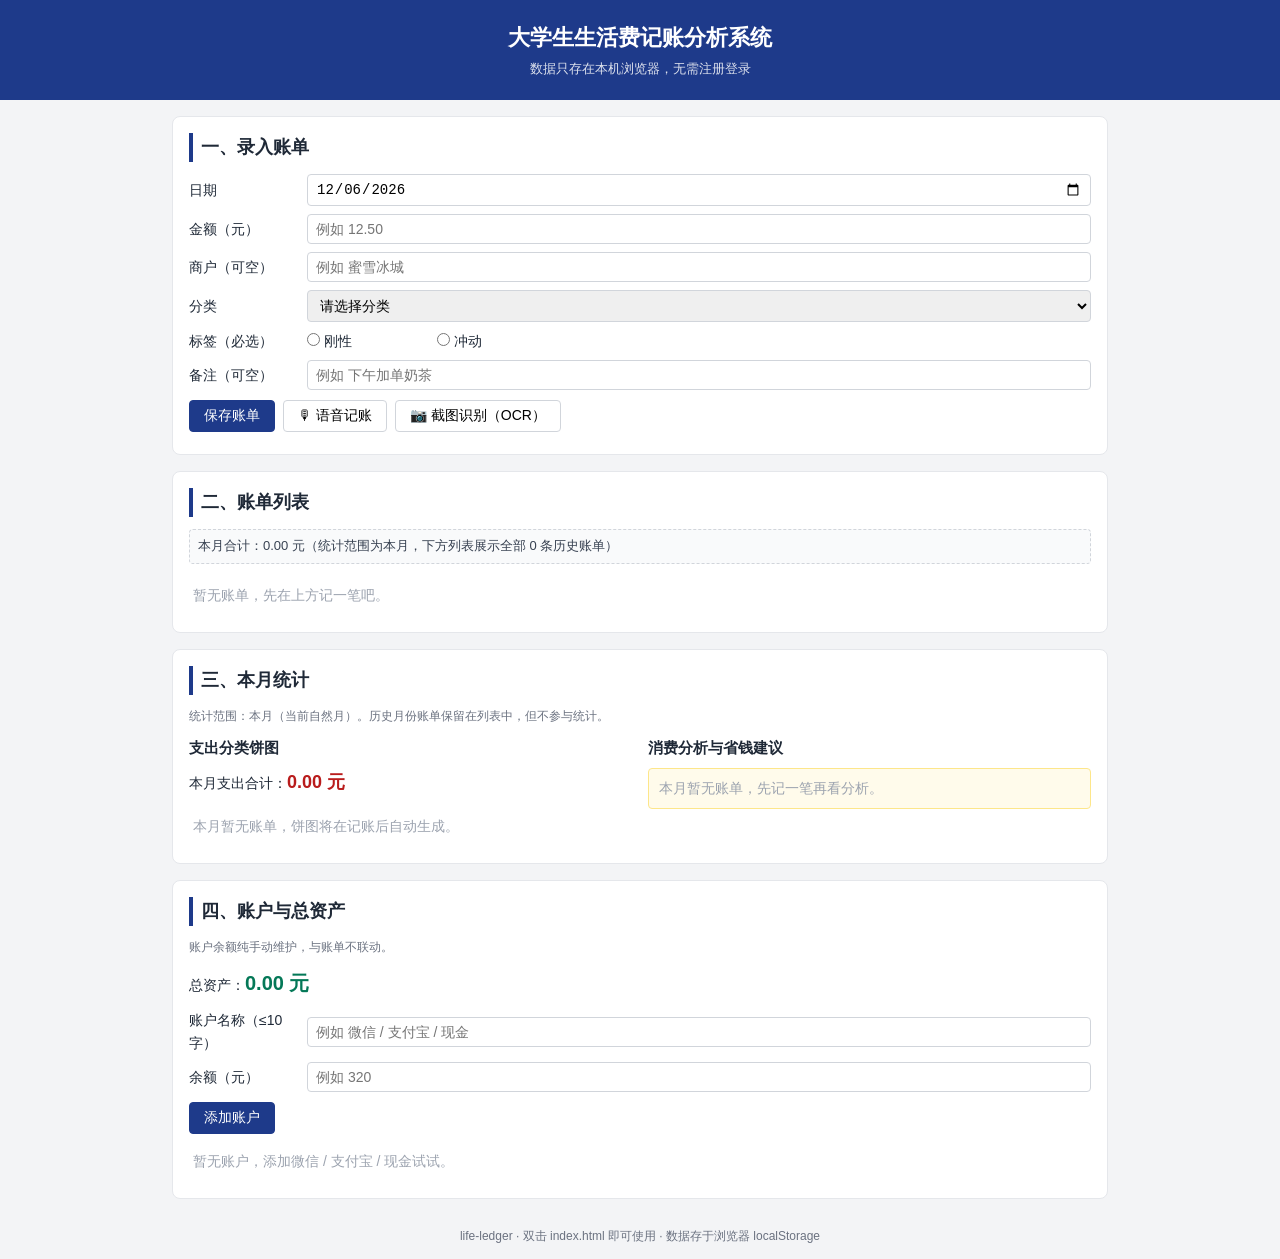
==== index.html @ d494ed3b "chore: 项目基线 v1（单机记账核心功能，含测试与文档）" ====
<!DOCTYPE html>
<html lang="zh-CN">
<head>
  <meta charset="UTF-8" />
  <meta name="viewport" content="width=device-width, initial-scale=1.0" />
  <title>大学生生活费记账分析系统</title>
  <link rel="stylesheet" href="css/style.css" />
</head>
<body>
  <header class="site-header">
    <h1>大学生生活费记账分析系统</h1>
    <p class="site-sub">数据只存在本机浏览器，无需注册登录</p>
  </header>

  <main>
    <!-- 一、录入区 -->
    <section class="card" id="section-input">
      <h2>一、录入账单</h2>
      <form id="bill-form" novalidate>
        <div class="form-row">
          <label for="bill-date">日期</label>
          <input type="date" id="bill-date" required />
        </div>
        <div class="form-row">
          <label for="bill-amount">金额（元）</label>
          <input type="number" id="bill-amount" step="0.01" min="0.01" placeholder="例如 12.50" required />
        </div>
        <div class="form-row">
          <label for="bill-merchant">商户（可空）</label>
          <input type="text" id="bill-merchant" maxlength="20" placeholder="例如 蜜雪冰城" />
        </div>
        <div class="form-row">
          <label for="bill-category">分类</label>
          <select id="bill-category" required></select>
        </div>
        <div class="form-row">
          <span class="label-text">标签（必选）</span>
          <label class="radio-label"><input type="radio" name="bill-tag" value="刚性" /> 刚性</label>
          <label class="radio-label"><input type="radio" name="bill-tag" value="冲动" /> 冲动</label>
        </div>
        <div class="form-row">
          <label for="bill-note">备注（可空）</label>
          <input type="text" id="bill-note" maxlength="50" placeholder="例如 下午加单奶茶" />
        </div>
        <div class="form-actions">
          <button type="submit" class="btn-primary">保存账单</button>
          <button type="button" id="speech-btn">🎙 语音记账</button>
          <button type="button" id="ocr-btn">📷 截图识别（OCR）</button>
        </div>
        <p class="tip error" id="form-error" style="display:none;"></p>
        <p class="tip info" id="speech-tip" style="display:none;"></p>
        <p class="tip info" id="ocr-tip" style="display:none;"></p>
      </form>
    </section>

    <!-- 二、账单列表 -->
    <section class="card" id="section-list">
      <h2>二、账单列表</h2>
      <p class="list-total" id="list-total"></p>
      <ul id="bill-list" class="bill-list"></ul>
    </section>

    <!-- 三、本月统计（饼图 + 消费分析） -->
    <section class="card" id="section-stats">
      <h2>三、本月统计</h2>
      <p class="scope-note">统计范围：本月（当前自然月）。历史月份账单保留在列表中，但不参与统计。</p>
      <div class="stats-grid">
        <div class="stats-left">
          <h3>支出分类饼图</h3>
          <p class="month-total">本月支出合计：<strong id="month-total"></strong></p>
          <div class="pie-wrap">
            <canvas id="pie-chart" width="320" height="320"></canvas>
            <p class="empty" id="pie-empty" style="display:none;">本月暂无账单，饼图将在记账后自动生成。</p>
          </div>
        </div>
        <div class="stats-right">
          <h3>消费分析与省钱建议</h3>
          <ul id="advice-list" class="advice-list"></ul>
        </div>
      </div>
    </section>

    <!-- 四、账户与总资产 -->
    <section class="card" id="section-accounts">
      <h2>四、账户与总资产</h2>
      <p class="scope-note">账户余额纯手动维护，与账单不联动。</p>
      <p class="total-assets">总资产：<strong id="total-assets">0.00 元</strong></p>
      <form id="account-form" novalidate>
        <div class="form-row">
          <label for="acc-name">账户名称（≤10 字）</label>
          <input type="text" id="acc-name" maxlength="10" placeholder="例如 微信 / 支付宝 / 现金" />
        </div>
        <div class="form-row">
          <label for="acc-balance">余额（元）</label>
          <input type="number" id="acc-balance" step="0.01" min="0" placeholder="例如 320" />
        </div>
        <div class="form-actions">
          <button type="submit" class="btn-primary">添加账户</button>
        </div>
        <p class="tip error" id="account-error" style="display:none;"></p>
      </form>
      <ul id="account-list" class="account-list"></ul>
    </section>
  </main>

  <footer class="site-footer">
    <p>life-ledger · 双击 index.html 即可使用 · 数据存于浏览器 localStorage</p>
  </footer>

  <!-- 经典 script 按依赖顺序引入（file:// 直开，禁止 ES modules）：
       Chart.js → stats（纯函数）→ store（存储）→ speech（语音）→ app（渲染入口） -->
  <script src="lib/chart.js"></script>
  <script src="js/stats.js"></script>
  <script src="js/store.js"></script>
  <script src="js/speech.js"></script>
  <script src="js/app.js"></script>
</body>
</html>
---- css/style.css ----
/* style.css —— 简洁清晰优先（十节取舍表：界面好看让位于能跑） */

* {
  box-sizing: border-box;
  margin: 0;
  padding: 0;
}

body {
  font-family: "Microsoft YaHei", "PingFang SC", Arial, sans-serif;
  background: #f3f4f6;
  color: #1f2937;
  line-height: 1.6;
}

.site-header {
  background: #1e3a8a;
  color: #fff;
  padding: 20px 16px;
  text-align: center;
}

.site-header h1 {
  font-size: 22px;
}

.site-sub {
  font-size: 13px;
  opacity: 0.85;
  margin-top: 4px;
}

main {
  max-width: 960px;
  margin: 16px auto;
  padding: 0 12px;
}

.card {
  background: #fff;
  border: 1px solid #e5e7eb;
  border-radius: 8px;
  padding: 16px;
  margin-bottom: 16px;
}

.card h2 {
  font-size: 18px;
  border-left: 4px solid #1e3a8a;
  padding-left: 8px;
  margin-bottom: 12px;
}

.card h3 {
  font-size: 15px;
  margin-bottom: 8px;
}

.scope-note,
.site-footer p {
  font-size: 12px;
  color: #6b7280;
}

.scope-note {
  margin-bottom: 10px;
}

/* 表单 */
.form-row {
  display: flex;
  align-items: center;
  gap: 8px;
  margin-bottom: 8px;
  flex-wrap: wrap;
}

.form-row label,
.label-text {
  width: 110px;
  font-size: 14px;
  flex-shrink: 0;
}

.form-row input[type="text"],
.form-row input[type="number"],
.form-row input[type="date"],
.form-row select {
  flex: 1;
  min-width: 180px;
  padding: 6px 8px;
  border: 1px solid #d1d5db;
  border-radius: 4px;
  font-size: 14px;
}

.radio-label {
  font-size: 14px;
  margin-right: 12px;
}

.form-actions {
  margin: 10px 0 6px;
  display: flex;
  gap: 8px;
  flex-wrap: wrap;
}

button {
  padding: 6px 14px;
  border: 1px solid #d1d5db;
  border-radius: 4px;
  background: #fff;
  font-size: 14px;
  cursor: pointer;
}

button:hover {
  background: #f9fafb;
}

.btn-primary {
  background: #1e3a8a;
  border-color: #1e3a8a;
  color: #fff;
}

.btn-primary:hover {
  background: #1e40af;
}

/* 提示文案 */
.tip {
  font-size: 13px;
  padding: 6px 8px;
  border-radius: 4px;
  margin-top: 6px;
}

.tip.error {
  background: #fef2f2;
  color: #b91c1c;
  border: 1px solid #fecaca;
}

.tip.info {
  background: #eff6ff;
  color: #1d4ed8;
  border: 1px solid #bfdbfe;
}

/* 账单列表 */
.list-total {
  font-size: 13px;
  color: #374151;
  background: #f9fafb;
  border: 1px dashed #d1d5db;
  border-radius: 4px;
  padding: 6px 8px;
  margin-bottom: 10px;
}

.bill-list,
.account-list,
.advice-list {
  list-style: none;
}

.bill-item {
  display: flex;
  align-items: center;
  gap: 8px;
  flex-wrap: wrap;
  padding: 8px 4px;
  border-bottom: 1px solid #f3f4f6;
  font-size: 14px;
}

.bill-date {
  color: #6b7280;
  font-size: 13px;
}

.bill-category {
  background: #eef2ff;
  color: #3730a3;
  border-radius: 3px;
  padding: 1px 6px;
  font-size: 12px;
}

.bill-tag {
  border-radius: 3px;
  padding: 1px 6px;
  font-size: 12px;
}

.tag-rigid {
  background: #ecfdf5;
  color: #047857;
}

.tag-impulsive {
  background: #fff7ed;
  color: #c2410c;
}

.bill-merchant {
  font-weight: bold;
}

.bill-note {
  color: #6b7280;
  font-size: 13px;
  flex: 1;
}

.bill-amount {
  font-weight: bold;
  color: #b91c1c;
}

.empty {
  color: #9ca3af;
  font-size: 14px;
  padding: 10px 4px;
}

/* 统计区 */
.stats-grid {
  display: flex;
  gap: 16px;
  flex-wrap: wrap;
}

.stats-left,
.stats-right {
  flex: 1;
  min-width: 280px;
}

.month-total {
  font-size: 14px;
  margin-bottom: 8px;
}

.month-total strong {
  color: #b91c1c;
  font-size: 18px;
}

.pie-wrap {
  max-width: 360px;
}

#pie-empty {
  color: #9ca3af;
}

.advice-list li {
  background: #fffbeb;
  border: 1px solid #fde68a;
  border-radius: 4px;
  padding: 8px 10px;
  font-size: 14px;
  margin-bottom: 8px;
}

/* 账户区 */
.total-assets {
  font-size: 14px;
  margin-bottom: 10px;
}

.total-assets strong {
  color: #047857;
  font-size: 20px;
}

.account-item {
  display: flex;
  align-items: center;
  gap: 8px;
  flex-wrap: wrap;
  padding: 8px 4px;
  border-bottom: 1px solid #f3f4f6;
  font-size: 14px;
}

.acc-name {
  font-weight: bold;
  min-width: 80px;
}

.acc-balance {
  color: #047857;
  font-weight: bold;
  min-width: 90px;
}

.acc-balance-input {
  width: 140px;
  padding: 4px 8px;
  border: 1px solid #d1d5db;
  border-radius: 4px;
  font-size: 13px;
}

.site-footer {
  text-align: center;
  padding: 12px;
}
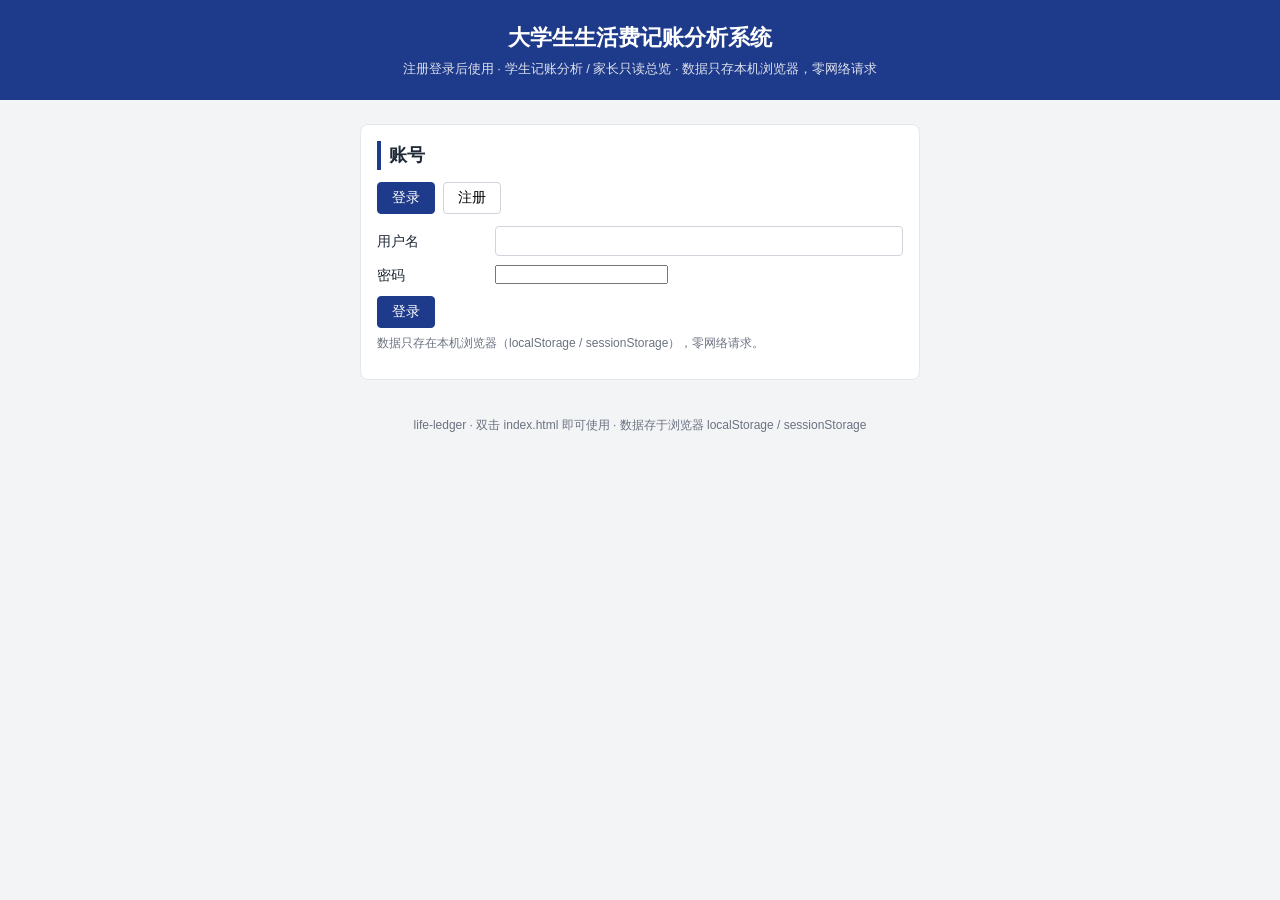
==== commit a0da9beb: "feat: v2 多账号体系与端侧 AI 三件套（注册登录/角色分流/家长只读/智能分类推荐/消费洞察引擎）" ====
--- a/index.html
+++ b/index.html
@@ -9,110 +9,28 @@
 <body>
   <header class="site-header">
     <h1>大学生生活费记账分析系统</h1>
-    <p class="site-sub">数据只存在本机浏览器，无需注册登录</p>
+    <p class="site-sub">注册登录后使用 · 学生记账分析 / 家长只读总览 · 数据只存本机浏览器，零网络请求</p>
   </header>
 
-  <main>
-    <!-- 一、录入区 -->
-    <section class="card" id="section-input">
-      <h2>一、录入账单</h2>
-      <form id="bill-form" novalidate>
-        <div class="form-row">
-          <label for="bill-date">日期</label>
-          <input type="date" id="bill-date" required />
-        </div>
-        <div class="form-row">
-          <label for="bill-amount">金额（元）</label>
-          <input type="number" id="bill-amount" step="0.01" min="0.01" placeholder="例如 12.50" required />
-        </div>
-        <div class="form-row">
-          <label for="bill-merchant">商户（可空）</label>
-          <input type="text" id="bill-merchant" maxlength="20" placeholder="例如 蜜雪冰城" />
-        </div>
-        <div class="form-row">
-          <label for="bill-category">分类</label>
-          <select id="bill-category" required></select>
-        </div>
-        <div class="form-row">
-          <span class="label-text">标签（必选）</span>
-          <label class="radio-label"><input type="radio" name="bill-tag" value="刚性" /> 刚性</label>
-          <label class="radio-label"><input type="radio" name="bill-tag" value="冲动" /> 冲动</label>
-        </div>
-        <div class="form-row">
-          <label for="bill-note">备注（可空）</label>
-          <input type="text" id="bill-note" maxlength="50" placeholder="例如 下午加单奶茶" />
-        </div>
-        <div class="form-actions">
-          <button type="submit" class="btn-primary">保存账单</button>
-          <button type="button" id="speech-btn">🎙 语音记账</button>
-          <button type="button" id="ocr-btn">📷 截图识别（OCR）</button>
-        </div>
-        <p class="tip error" id="form-error" style="display:none;"></p>
-        <p class="tip info" id="speech-tip" style="display:none;"></p>
-        <p class="tip info" id="ocr-tip" style="display:none;"></p>
-      </form>
-    </section>
-
-    <!-- 二、账单列表 -->
-    <section class="card" id="section-list">
-      <h2>二、账单列表</h2>
-      <p class="list-total" id="list-total"></p>
-      <ul id="bill-list" class="bill-list"></ul>
-    </section>
-
-    <!-- 三、本月统计（饼图 + 消费分析） -->
-    <section class="card" id="section-stats">
-      <h2>三、本月统计</h2>
-      <p class="scope-note">统计范围：本月（当前自然月）。历史月份账单保留在列表中，但不参与统计。</p>
-      <div class="stats-grid">
-        <div class="stats-left">
-          <h3>支出分类饼图</h3>
-          <p class="month-total">本月支出合计：<strong id="month-total"></strong></p>
-          <div class="pie-wrap">
-            <canvas id="pie-chart" width="320" height="320"></canvas>
-            <p class="empty" id="pie-empty" style="display:none;">本月暂无账单，饼图将在记账后自动生成。</p>
-          </div>
-        </div>
-        <div class="stats-right">
-          <h3>消费分析与省钱建议</h3>
-          <ul id="advice-list" class="advice-list"></ul>
-        </div>
-      </div>
-    </section>
-
-    <!-- 四、账户与总资产 -->
-    <section class="card" id="section-accounts">
-      <h2>四、账户与总资产</h2>
-      <p class="scope-note">账户余额纯手动维护，与账单不联动。</p>
-      <p class="total-assets">总资产：<strong id="total-assets">0.00 元</strong></p>
-      <form id="account-form" novalidate>
-        <div class="form-row">
-          <label for="acc-name">账户名称（≤10 字）</label>
-          <input type="text" id="acc-name" maxlength="10" placeholder="例如 微信 / 支付宝 / 现金" />
-        </div>
-        <div class="form-row">
-          <label for="acc-balance">余额（元）</label>
-          <input type="number" id="acc-balance" step="0.01" min="0" placeholder="例如 320" />
-        </div>
-        <div class="form-actions">
-          <button type="submit" class="btn-primary">添加账户</button>
-        </div>
-        <p class="tip error" id="account-error" style="display:none;"></p>
-      </form>
-      <ul id="account-list" class="account-list"></ul>
-    </section>
-  </main>
+  <!-- 主容器：app.js 按登录态与角色整体渲染（登录注册 / 学生界面 / 家长引导页 / 家长只读视图）。
+       家长视图通过"不渲染"保证 DOM 中无任何写入口，而非 display:none 隐藏。 -->
+  <main id="app-main"></main>
 
   <footer class="site-footer">
-    <p>life-ledger · 双击 index.html 即可使用 · 数据存于浏览器 localStorage</p>
+    <p>life-ledger · 双击 index.html 即可使用 · 数据存于浏览器 localStorage / sessionStorage</p>
   </footer>
 
   <!-- 经典 script 按依赖顺序引入（file:// 直开，禁止 ES modules）：
-       Chart.js → stats（纯函数）→ store（存储）→ speech（语音）→ app（渲染入口） -->
+       Chart.js → stats（统计纯函数）→ store（唯一存储访问）→ speech（语音）
+       → auth（注册登录/哈希/邀请码/迁移决策）→ recommend（智能推荐）
+       → insights（AI 洞察，依赖 stats）→ app（渲染入口） -->
   <script src="lib/chart.js"></script>
   <script src="js/stats.js"></script>
   <script src="js/store.js"></script>
   <script src="js/speech.js"></script>
+  <script src="js/auth.js"></script>
+  <script src="js/recommend.js"></script>
+  <script src="js/insights.js"></script>
   <script src="js/app.js"></script>
 </body>
 </html>
--- a/css/style.css
+++ b/css/style.css
@@ -310,3 +310,72 @@
   text-align: center;
   padding: 12px;
 }
+
+/* ===== v2 新增样式 ===== */
+
+/* 视图头部（欢迎/家长视图标题 + 退出登录） */
+.view-head {
+  display: flex;
+  justify-content: space-between;
+  align-items: center;
+  gap: 8px;
+  flex-wrap: wrap;
+  margin-bottom: 8px;
+}
+
+.view-head h2 {
+  border-left: 4px solid #1e3a8a;
+  padding-left: 8px;
+  font-size: 18px;
+}
+
+/* 登录 / 注册页 */
+.auth-card {
+  max-width: 560px;
+  margin: 24px auto;
+}
+
+.auth-tabs {
+  display: flex;
+  gap: 8px;
+  margin-bottom: 12px;
+}
+
+.auth-tabs button.active {
+  background: #1e3a8a;
+  border-color: #1e3a8a;
+  color: #fff;
+}
+
+/* 邀请码展示 */
+.invite-code {
+  font-size: 20px;
+  letter-spacing: 4px;
+  color: #b91c1c;
+}
+
+#invite-section p {
+  font-size: 14px;
+  margin: 6px 0;
+}
+
+#invite-section button {
+  margin-right: 8px;
+}
+
+/* 智能分类推荐卡（T22–T24：只动表单，永不直接落库） */
+.recommend-card {
+  background: #ecfdf5;
+  border: 1px solid #a7f3d0;
+  color: #065f46;
+  border-radius: 4px;
+  padding: 8px 10px;
+  font-size: 14px;
+  margin-top: 8px;
+}
+
+.recommend-card button {
+  margin-left: 6px;
+  font-size: 13px;
+  padding: 3px 10px;
+}
